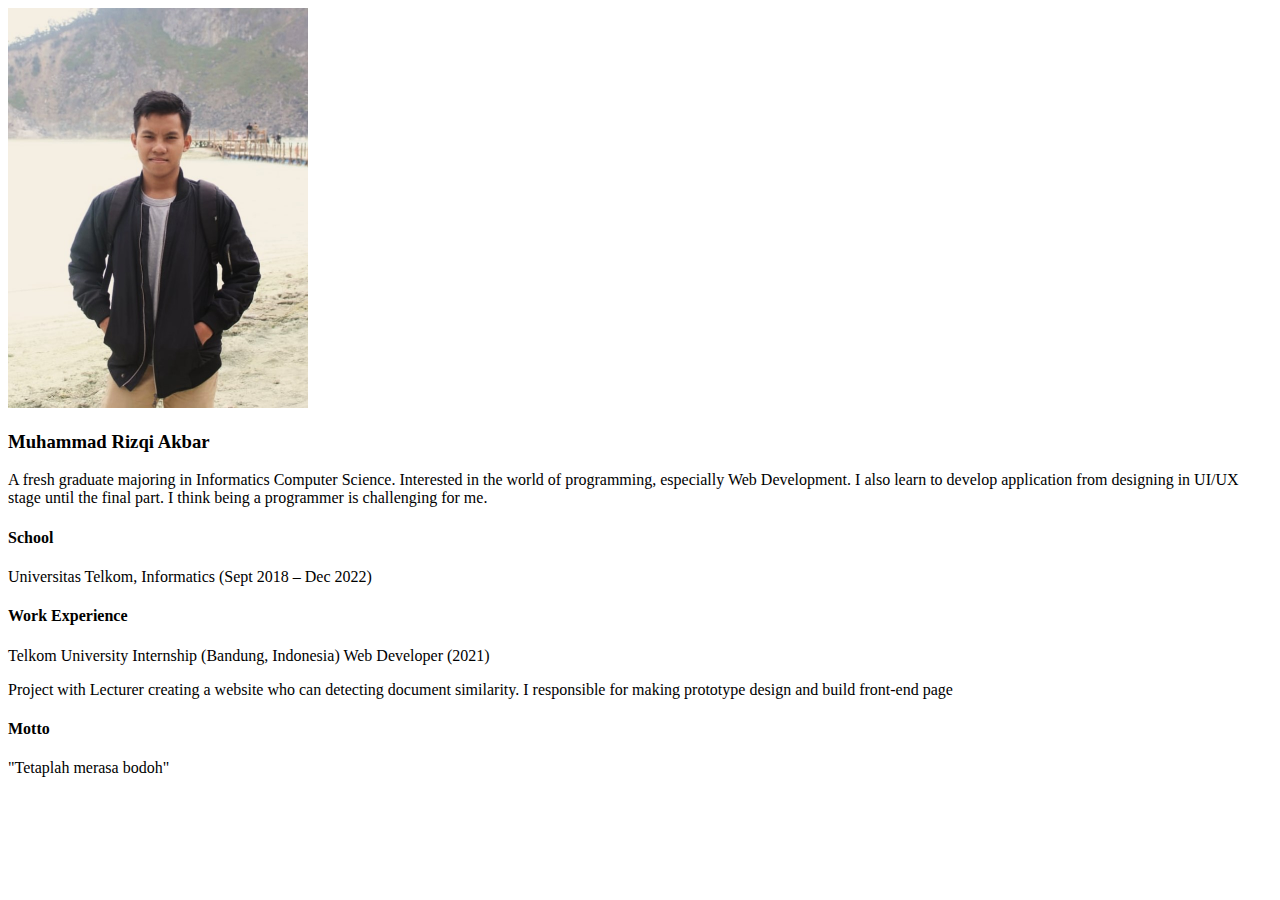
==== src/about.html @ 9b2b2b28 "add task day 1" ====
<!DOCTYPE html>
<html lang="en">
  <head>
    <title>About</title>
  </head>
  <body>
    <section>
      <img
        src="avatar.jpg"
        width="300px"
        alt=""
      />
      <article>
        <h3>Muhammad Rizqi Akbar</h3>
        <p>
          A fresh graduate majoring in Informatics Computer Science. Interested
          in the world of programming, especially Web Development. I also learn
          to develop application from designing in UI/UX stage until the final
          part. I think being a programmer is challenging for me.
        </p>

        <h4>School</h4>
        <p><li>Universitas Telkom, Informatics (Sept 2018 – Dec 2022)</li></p>
        <h4>Work Experience</h4>
        <p>
          Telkom University Internship (Bandung, Indonesia) Web Developer (2021)
          <br />
          <li>
            Project with Lecturer creating a website who can detecting document
            similarity. I responsible for making prototype design and build
            front-end page
          </li>
        </p>
        <h4>Motto</h4>
        <p>"Tetaplah merasa bodoh"</p>
      </article>
    </section>
  </body>
</html>
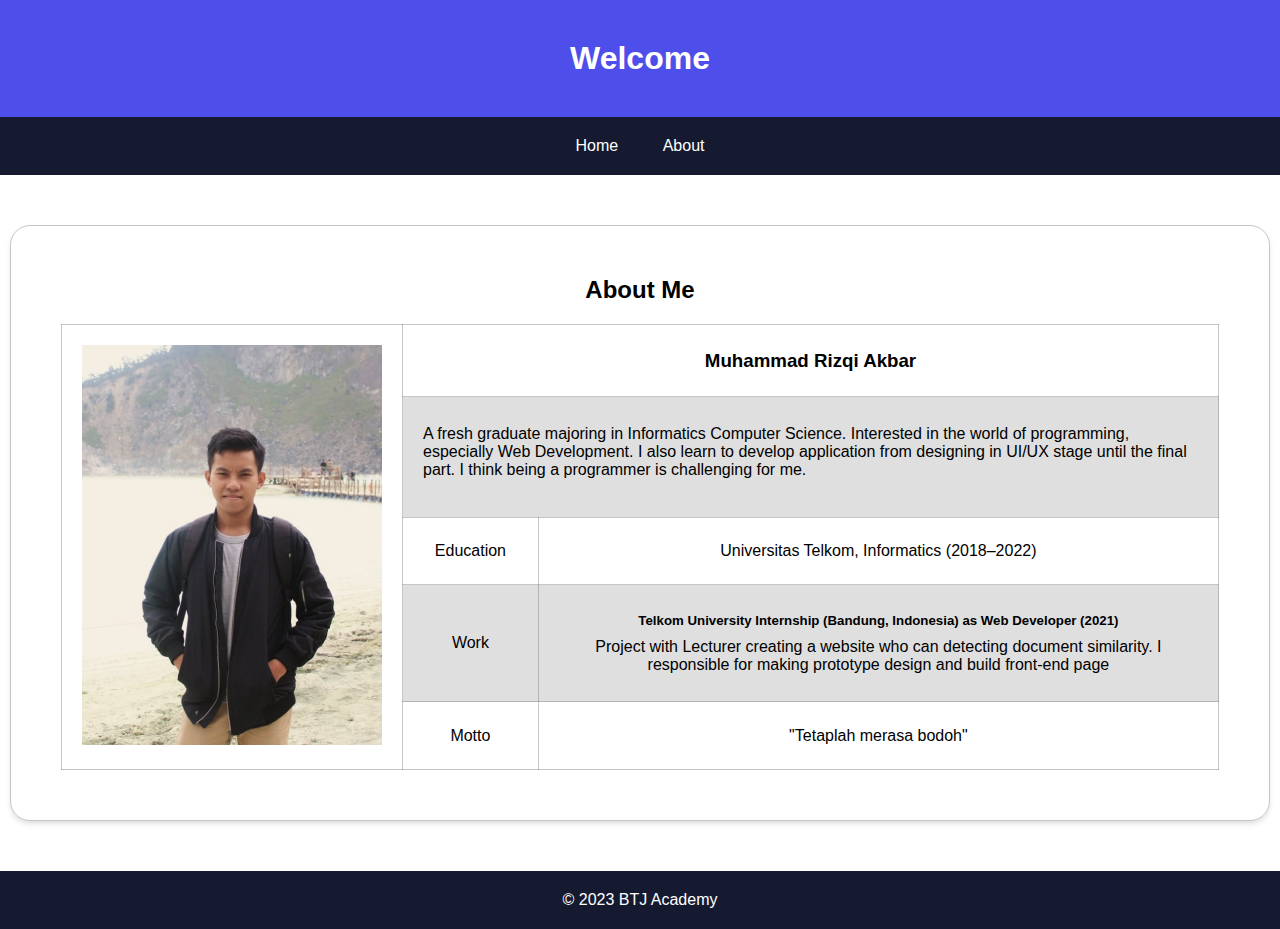
==== commit 6b17c0fb: "add css for index and about page" ====
--- a/src/about.html
+++ b/src/about.html
@@ -2,38 +2,71 @@
 <html lang="en">
   <head>
     <title>About</title>
+    <link
+      rel="stylesheet"
+      href="style.css"
+    />
   </head>
   <body>
+    <header>
+      <h1>Welcome</h1>
+    </header>
+    <nav>
+      <a href="/src/index.html">Home</a>
+      <a href="/src/about.html">About</a>
+    </nav>
     <section>
-      <img
-        src="avatar.jpg"
-        width="300px"
-        alt=""
-      />
       <article>
-        <h3>Muhammad Rizqi Akbar</h3>
-        <p>
-          A fresh graduate majoring in Informatics Computer Science. Interested
-          in the world of programming, especially Web Development. I also learn
-          to develop application from designing in UI/UX stage until the final
-          part. I think being a programmer is challenging for me.
-        </p>
+        <h2>About Me</h1>
 
-        <h4>School</h4>
-        <p><li>Universitas Telkom, Informatics (Sept 2018 – Dec 2022)</li></p>
-        <h4>Work Experience</h4>
-        <p>
-          Telkom University Internship (Bandung, Indonesia) Web Developer (2021)
-          <br />
-          <li>
-            Project with Lecturer creating a website who can detecting document
-            similarity. I responsible for making prototype design and build
-            front-end page
-          </li>
-        </p>
-        <h4>Motto</h4>
-        <p>"Tetaplah merasa bodoh"</p>
+        <table>
+          <tr>
+            <td rowspan="6">
+              <img
+                src="avatar.jpg"
+                width="300px"
+                alt=""
+              />
+            </td>
+            <td colspan="2">
+              <h3>Muhammad Rizqi Akbar</h3>
+            </td>
+          </tr>
+          <tr>
+            <td colspan="2">
+              <p>
+                A fresh graduate majoring in Informatics Computer Science.
+                Interested in the world of programming, especially Web
+                Development. I also learn to develop application from designing
+                in UI/UX stage until the final part. I think being a programmer
+                is challenging for me.
+              </p>
+            </td>
+          </tr>
+          <tr>
+            <td>Education</td>
+            <td>Universitas Telkom, Informatics (2018–2022)</td>
+          </tr>
+          <tr>
+            <td>Work</td>
+            <td>
+              <h5>
+                Telkom University Internship (Bandung, Indonesia) as Web Developer
+                (2021)
+              </h5>
+              Project with Lecturer creating a website who can detecting
+              document similarity. I responsible for making prototype design and
+              build front-end page
+            </td>
+          </tr>
+          <tr>
+            <td>Motto</td>
+            <td>"Tetaplah merasa bodoh"</td>
+          </tr>
+        </table>
       </article>
     </section>
+
+    <footer>© 2023 BTJ Academy</footer>
   </body>
 </html>
--- a/src/style.css
+++ b/src/style.css
@@ -0,0 +1,120 @@
+:root {
+  --primary: #4e4feb;
+  --primary-hover: #36369b;
+  --secondary: #161a30;
+  --border-custom: 1px solid rgba(128, 128, 128, 0.452);
+}
+* {
+  font-family: Arial, Helvetica, sans-serif;
+  margin: 0;
+  padding: 0;
+  box-sizing: border-box;
+}
+
+header {
+  color: white;
+  text-align: center;
+  background: var(--primary);
+  padding: 40px 0px;
+}
+
+nav {
+  text-align: center;
+  background: var(--secondary);
+  padding: 20px 0px;
+}
+
+nav > a {
+  color: white;
+  text-decoration: none;
+  padding: 10px 20px;
+  border-radius: 10px;
+}
+
+nav > a:hover {
+  background: #535353;
+  transition: 400ms;
+}
+
+section {
+  max-width: 1260px;
+  padding: 50px;
+  margin: 50px auto;
+  border: 1px solid rgba(128, 128, 128, 0.452);
+  text-align: center;
+  border-radius: 20px;
+  box-shadow: rgba(0, 0, 0, 0.1) 0px 4px 6px -1px,
+    rgba(0, 0, 0, 0.06) 0px 2px 4px -1px;
+}
+
+section > h3,
+p {
+  text-align: left;
+  padding-bottom: 10px;
+}
+
+section > form {
+  text-align: left;
+  border: var(--border-custom);
+  border-radius: 10px;
+  padding: 20px;
+  margin: 20px auto;
+  width: 300px;
+  box-shadow: rgba(0, 0, 0, 0.1) 0px 4px 6px -1px,
+    rgba(0, 0, 0, 0.06) 0px 2px 4px -1px;
+}
+
+section > form > input[type] {
+  width: 100%;
+  margin: 8px 0px;
+  padding: 10px 10px;
+  border-radius: 5px;
+  border: var(--border-custom);
+}
+section > form > button[type] {
+  width: 100%;
+  margin: 8px 0px;
+  padding: 10px 10px;
+  background: var(--primary);
+  border: none;
+  border-radius: 5px;
+  color: white;
+  transition: 0.4s;
+}
+
+section > form > button[type]:hover {
+  background: var(--primary-hover);
+  transition: 0.4s;
+}
+
+section > img {
+  margin: auto;
+}
+
+footer {
+  color: white;
+  text-align: center;
+  background: var(--secondary);
+  padding: 20px 0px;
+}
+
+table,
+tr,
+td,
+th {
+  border-collapse: collapse;
+  border: var(--border-custom);
+  padding: 20px;
+}
+
+tr:nth-of-type(even) {
+  background: #dfdfdf;
+}
+
+article > h2 {
+  margin-bottom: 20px;
+}
+
+td > h5 {
+  margin-bottom: 10px;
+}
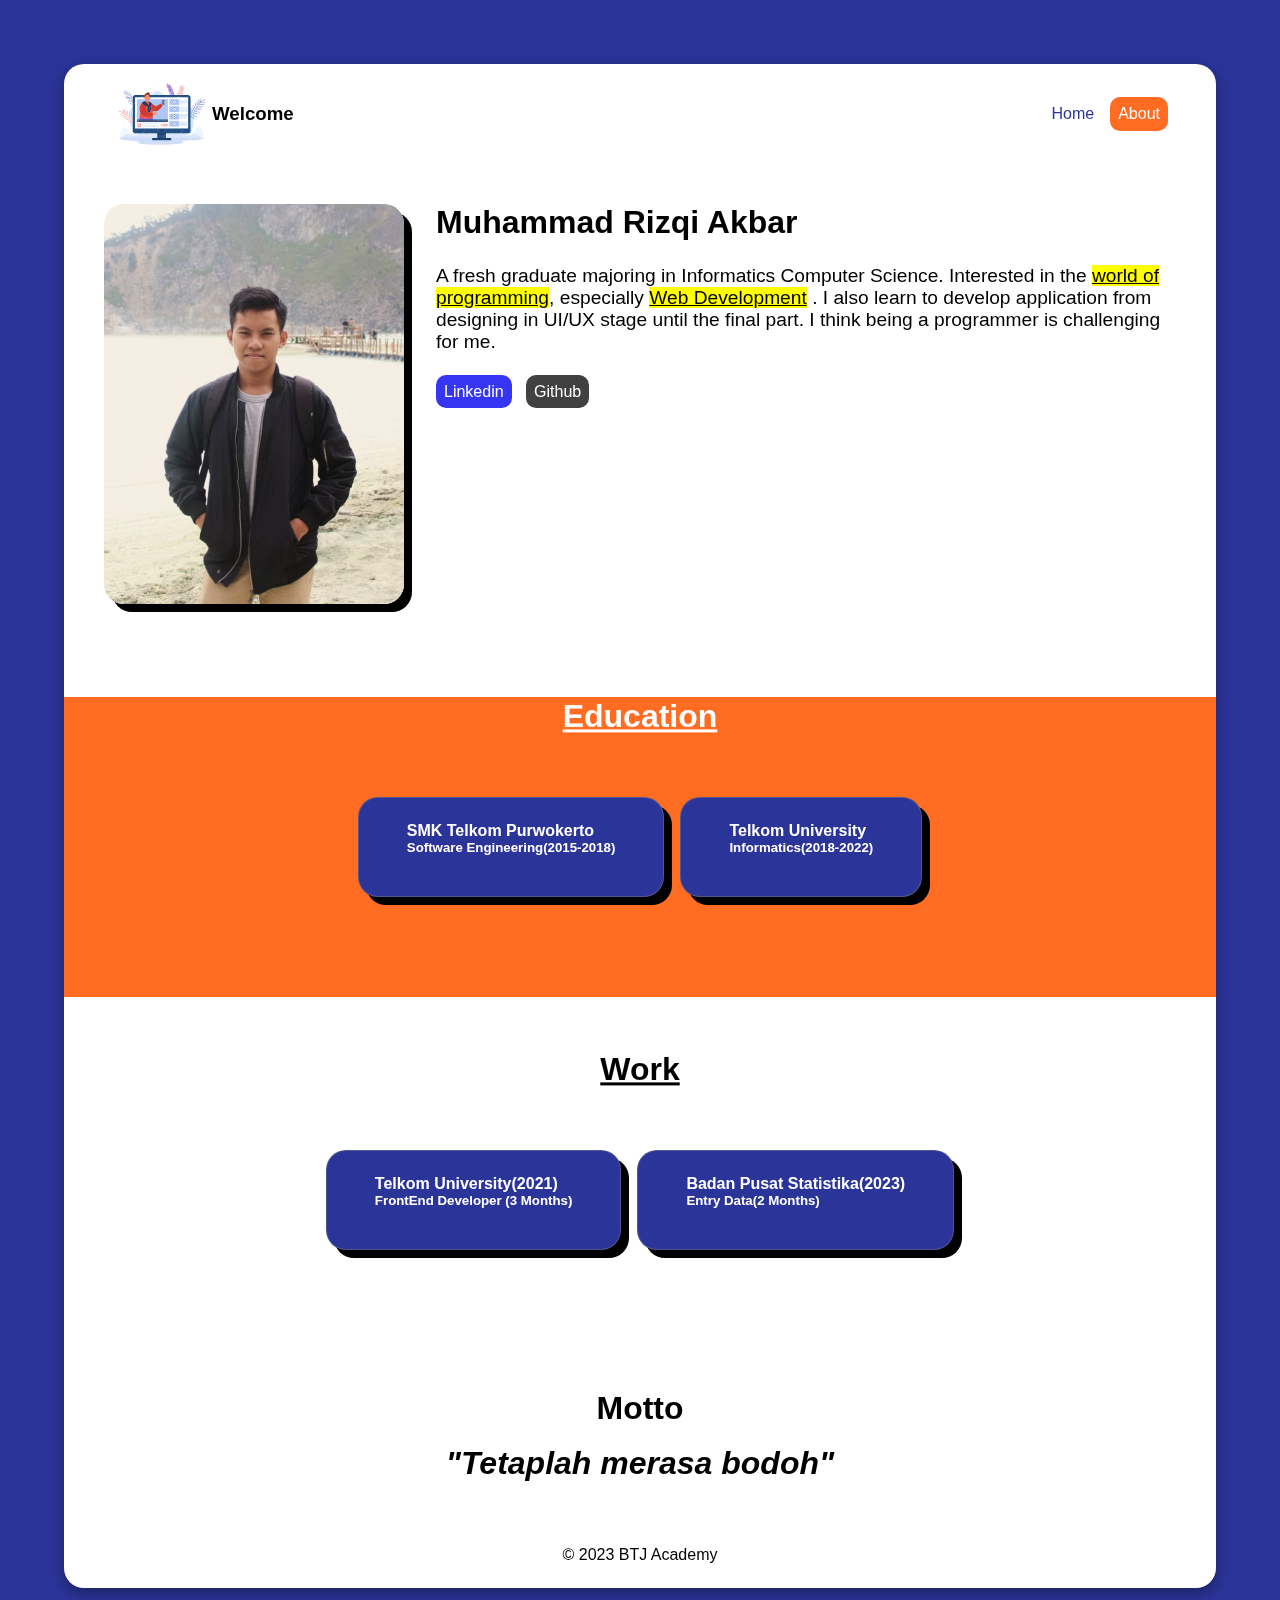
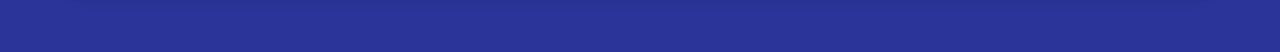
==== commit c145b71d: "menambahkan responsive web" ====
--- a/src/about.html
+++ b/src/about.html
@@ -8,65 +8,139 @@
     />
   </head>
   <body>
-    <header>
-      <h1>Welcome</h1>
-    </header>
-    <nav>
-      <a href="/src/index.html">Home</a>
-      <a href="/src/about.html">About</a>
-    </nav>
-    <section>
-      <article>
-        <h2>About Me</h1>
+    <div class="container">
+      <header>
+        <div class="brand">
+          <img
+            src="hero.avif"
+            alt=""
+          />
+          <h3>Welcome</h3>
+        </div>
+        <nav>
+          <a
+            class="raise"
+            href="index.html"
+            >Home</a
+          >
+          <a
+            class="active raise"
+            href="about.html"
+            >About</a
+          >
+        </nav>
+      </header>
 
-        <table>
-          <tr>
-            <td rowspan="6">
-              <img
-                src="avatar.jpg"
-                width="300px"
-                alt=""
-              />
-            </td>
-            <td colspan="2">
-              <h3>Muhammad Rizqi Akbar</h3>
-            </td>
-          </tr>
-          <tr>
-            <td colspan="2">
-              <p>
-                A fresh graduate majoring in Informatics Computer Science.
-                Interested in the world of programming, especially Web
-                Development. I also learn to develop application from designing
-                in UI/UX stage until the final part. I think being a programmer
-                is challenging for me.
-              </p>
-            </td>
-          </tr>
-          <tr>
-            <td>Education</td>
-            <td>Universitas Telkom, Informatics (2018–2022)</td>
-          </tr>
-          <tr>
-            <td>Work</td>
-            <td>
-              <h5>
-                Telkom University Internship (Bandung, Indonesia) as Web Developer
-                (2021)
-              </h5>
-              Project with Lecturer creating a website who can detecting
-              document similarity. I responsible for making prototype design and
-              build front-end page
-            </td>
-          </tr>
-          <tr>
-            <td>Motto</td>
-            <td>"Tetaplah merasa bodoh"</td>
-          </tr>
-        </table>
-      </article>
-    </section>
+      <section class="about">
+        <div class="intro">
+          <img
+            src="avatar.jpg"
+            alt=""
+          />
+          <div>
+            <h3>Muhammad Rizqi Akbar</h3>
+            <p>
+              A fresh graduate majoring in Informatics Computer Science.
+              Interested in the <mark>world of programming</mark>, especially
+              <mark>Web Development</mark> . I also learn to develop application
+              from designing in UI/UX stage until the final part. I think being
+              a programmer is challenging for me.
+            </p>
+            <a
+              href="https://www.linkedin.com/in/mrizqiakbar/"
+              class="btn linkedin"
+              >Linkedin</a
+            >
+            <a
+              href="https://github.com/akbarchives"
+              class="btn github"
+              >Github</a
+            >
+          </div>
+        </div>
+      </section>
 
-    <footer>© 2023 BTJ Academy</footer>
+      <h2 class="heading">Education</h2>
+      <section class="education">
+        <div>
+          <h4>SMK Telkom Purwokerto</h4>
+          <h5>Software Engineering(2015-2018)</h5>
+        </div>
+        <div>
+          <h4>Telkom University</h4>
+          <h5>Informatics(2018-2022)</h5>
+        </div>
+      </section>
+
+      <h2 class="heading2">Work</h2>
+      <section class="work">
+        <div>
+          <h4>Telkom University(2021)</h4>
+          <h5>FrontEnd Developer (3 Months)</h5>
+        </div>
+        <div>
+          <h4>Badan Pusat Statistika(2023)</h4>
+          <h5>Entry Data(2 Months)</h5>
+        </div>
+      </section>
+
+      <section class="motto">
+        <h1>Motto</h1>
+        <br />
+        <h2>"Tetaplah merasa bodoh"</h2>
+      </section>
+
+      <footer>© 2023 BTJ Academy</footer>
+    </div>
   </body>
 </html>
+
+<!-- <article>
+  <h2>About Me</h1>
+
+  <table>
+    <tr>
+      <td rowspan="6">
+        <img
+          src="avatar.jpg"
+          width="300px"
+          alt=""
+        />
+      </td>
+      <td colspan="2">
+        <h3>Muhammad Rizqi Akbar</h3>
+      </td>
+    </tr>
+    <tr>
+      <td colspan="2">
+        <p>
+          A fresh graduate majoring in Informatics Computer Science.
+          Interested in the world of programming, especially Web
+          Development. I also learn to develop application from designing
+          in UI/UX stage until the final part. I think being a programmer
+          is challenging for me.
+        </p>
+      </td>
+    </tr>
+    <tr>
+      <td>Education</td>
+      <td>Universitas Telkom, Informatics (2018–2022)</td>
+    </tr>
+    <tr>
+      <td>Work</td>
+      <td>
+        <h5>
+          Telkom University Internship (Bandung, Indonesia) as Web Developer
+          (2021)
+        </h5>
+        Project with Lecturer creating a website who can detecting
+        document similarity. I responsible for making prototype design and
+        build front-end page
+      </td>
+    </tr>
+    <tr>
+      <td>Motto</td>
+      <td>"Tetaplah merasa bodoh"</td>
+    </tr>
+  </table>
+</article> -->
--- a/src/style.css
+++ b/src/style.css
@@ -1,7 +1,7 @@
 :root {
-  --primary: #4e4feb;
-  --primary-hover: #36369b;
-  --secondary: #161a30;
+  --primary: #2b3499;
+  --secondary: #ff6c22;
+
   --border-custom: 1px solid rgba(128, 128, 128, 0.452);
 }
 * {
@@ -11,71 +11,124 @@
   box-sizing: border-box;
 }
 
+body {
+  font-size: 16px;
+  background: var(--primary);
+}
+
+.container {
+  background: white;
+  margin: 5%;
+  border-radius: 20px;
+  overflow: hidden;
+  box-shadow: rgba(0, 0, 0, 0.35) 0px 5px 15px;
+}
+
 header {
-  color: white;
-  text-align: center;
-  background: var(--primary);
-  padding: 40px 0px;
+  text-align: center;
+  padding: 0 3rem;
+  height: 100px;
+  display: flex;
+  justify-content: space-between;
+}
+
+header > div {
+  display: flex;
+  align-items: center;
+}
+
+header > div > img {
+  width: 100px;
+  mix-blend-mode: multiply;
 }
 
 nav {
   text-align: center;
-  background: var(--secondary);
-  padding: 20px 0px;
+  padding: 1.5rem 0;
+  display: flex;
+  align-items: center;
+  gap: 0.5rem;
 }
 
 nav > a {
-  color: white;
+  color: var(--primary);
   text-decoration: none;
-  padding: 10px 20px;
+  padding: 0.5rem;
   border-radius: 10px;
+  /* border: var(--border-custom); */
+  transition: 200ms ease-in-out;
+}
+
+.active {
+  background: var(--secondary);
+  color: white;
+}
+
+.raise:hover,
+.raise:focus {
+  box-shadow: 0 0.5em 0.5em -0.4em var(--hover);
+  transform: translateY(-0.25em);
 }
 
 nav > a:hover {
-  background: #535353;
+  color: white;
+  background: var(--secondary);
   transition: 400ms;
 }
 
 section {
-  max-width: 1260px;
-  padding: 50px;
-  margin: 50px auto;
-  border: 1px solid rgba(128, 128, 128, 0.452);
-  text-align: center;
-  border-radius: 20px;
+  display: flex;
+  padding: 2.5rem;
+  flex-wrap: wrap;
+}
+
+section > form > h3,
+p {
+  font-size: 1.5rem;
+  margin-bottom: 0.5rem;
+}
+
+section > form > p {
+  margin-bottom: 2rem;
+  font-size: 1rem;
+}
+article {
+  display: flex;
+  justify-content: center;
+  flex-direction: column;
+  text-align: center;
+  margin: 0 auto;
+  flex-basis: 50%;
+}
+
+article > img {
+  margin: 20px auto;
+}
+
+section > form {
+  background: #eaeafc;
+  text-align: left;
+  border: var(--border-custom);
+  border-radius: 10px;
+  padding: 1.5rem;
+  margin: 1rem auto;
+  width: 400px;
   box-shadow: rgba(0, 0, 0, 0.1) 0px 4px 6px -1px,
     rgba(0, 0, 0, 0.06) 0px 2px 4px -1px;
 }
 
-section > h3,
-p {
-  text-align: left;
-  padding-bottom: 10px;
-}
-
-section > form {
-  text-align: left;
-  border: var(--border-custom);
-  border-radius: 10px;
-  padding: 20px;
-  margin: 20px auto;
-  width: 300px;
-  box-shadow: rgba(0, 0, 0, 0.1) 0px 4px 6px -1px,
-    rgba(0, 0, 0, 0.06) 0px 2px 4px -1px;
-}
-
 section > form > input[type] {
   width: 100%;
-  margin: 8px 0px;
-  padding: 10px 10px;
+  margin: 0.5rem 0;
+  padding: 0.5rem;
   border-radius: 5px;
   border: var(--border-custom);
 }
 section > form > button[type] {
   width: 100%;
-  margin: 8px 0px;
-  padding: 10px 10px;
-  background: var(--primary);
+  margin: 0.5rem 0;
+  padding: 0.5rem;
+  background: var(--secondary);
   border: none;
   border-radius: 5px;
   color: white;
@@ -83,7 +136,7 @@
 }
 
 section > form > button[type]:hover {
-  background: var(--primary-hover);
+  background: var(--secondary);
   transition: 0.4s;
 }
 
@@ -92,10 +145,8 @@
 }
 
 footer {
-  color: white;
-  text-align: center;
-  background: var(--secondary);
-  padding: 20px 0px;
+  text-align: center;
+  padding: 1.5rem 0;
 }
 
 table,
@@ -118,3 +169,185 @@
 td > h5 {
   margin-bottom: 10px;
 }
+
+.intro {
+  /* background: pink; */
+  display: flex;
+  justify-content: space-between;
+  gap: 2rem;
+}
+
+.intro > img {
+  align-self: flex-start;
+  width: 300px;
+  object-fit: contain;
+  border-radius: 20px;
+  box-shadow: 0.5rem 0.5rem;
+}
+
+.intro h3 {
+  font-size: 2rem;
+  margin-bottom: 1.5rem;
+}
+
+.intro p {
+  font-size: 1.2rem;
+  font-family: 'Trebuchet MS', 'Lucida Sans Unicode', 'Lucida Grande',
+    'Lucida Sans', Arial, sans-serif;
+  text-align: 1.5rem;
+  margin-bottom: 30px;
+}
+
+mark {
+  text-decoration: underline;
+}
+
+.btn {
+  color: white;
+  padding: 0.5rem;
+  margin-right: 10px;
+  margin-top: 10px;
+  border-radius: 10px;
+  text-decoration: none;
+  transition: 400ms ease;
+}
+.btn {
+}
+.linkedin {
+  background: rgb(53, 53, 243);
+}
+.linkedin:hover {
+  background: rgb(25, 25, 117);
+}
+
+.github {
+  background: #414141;
+}
+.github:hover {
+  background: #000;
+}
+
+.heading {
+  text-align: center;
+  margin-top: 1rem;
+  transform: translateY(2.4rem);
+  text-decoration: underline;
+  color: white;
+  font-size: 2rem;
+}
+.education {
+  height: 300px;
+  display: flex;
+  align-items: center;
+  justify-content: center;
+  gap: 1rem;
+  background: var(--secondary);
+}
+
+.education > div {
+  height: 100px;
+  color: white;
+  padding: 1.5rem 3rem;
+  border: var(--border-custom);
+  border-radius: 20px;
+  background: var(--primary);
+  box-shadow: 0.5rem 0.5rem black;
+}
+.heading2 {
+  text-align: center;
+  margin-top: 1rem;
+  transform: translateY(2.4rem);
+  text-decoration: underline;
+  font-size: 2rem;
+}
+.work {
+  height: 300px;
+  display: flex;
+  align-items: center;
+  justify-content: center;
+  gap: 1rem;
+}
+
+.work > div {
+  height: 100px;
+  color: white;
+  padding: 1.5rem 3rem;
+  border: var(--border-custom);
+  border-radius: 20px;
+  background: var(--primary);
+  box-shadow: 0.5rem 0.5rem black;
+}
+.heading3 {
+  text-align: center;
+  margin-top: 1rem;
+  transform: translateY(2.4rem);
+  text-decoration: underline;
+  font-size: 2rem;
+}
+
+.motto {
+  display: flex;
+  flex-direction: column;
+  text-align: center;
+}
+
+.motto h2 {
+  font-style: italic;
+  font-size: 2rem;
+}
+
+/* for phone */
+@media only screen and (max-width: 600px) {
+  .container {
+    margin: 0;
+    border-radius: 0;
+  }
+
+  header {
+    flex-direction: row;
+    background: var(--primary);
+    color: white;
+  }
+
+  nav {
+    text-align: center;
+    padding: 1.5rem 0;
+    display: flex;
+    align-items: center;
+    gap: 0.5rem;
+  }
+
+  nav > a {
+    color: white;
+    text-decoration: none;
+    padding: 0.5rem;
+    border-radius: 10px;
+  }
+
+  .active {
+    background: var(--secondary);
+  }
+
+  nav > a:hover {
+    background: var(--secondary);
+  }
+
+  header > div > img {
+    display: none;
+  }
+
+  .intro {
+    flex-direction: column;
+    align-items: center;
+    justify-content: center;
+  }
+
+  .intro img {
+    margin: 0 atuo;
+  }
+
+  footer {
+    background: var(--primary);
+    color: white;
+  }
+}
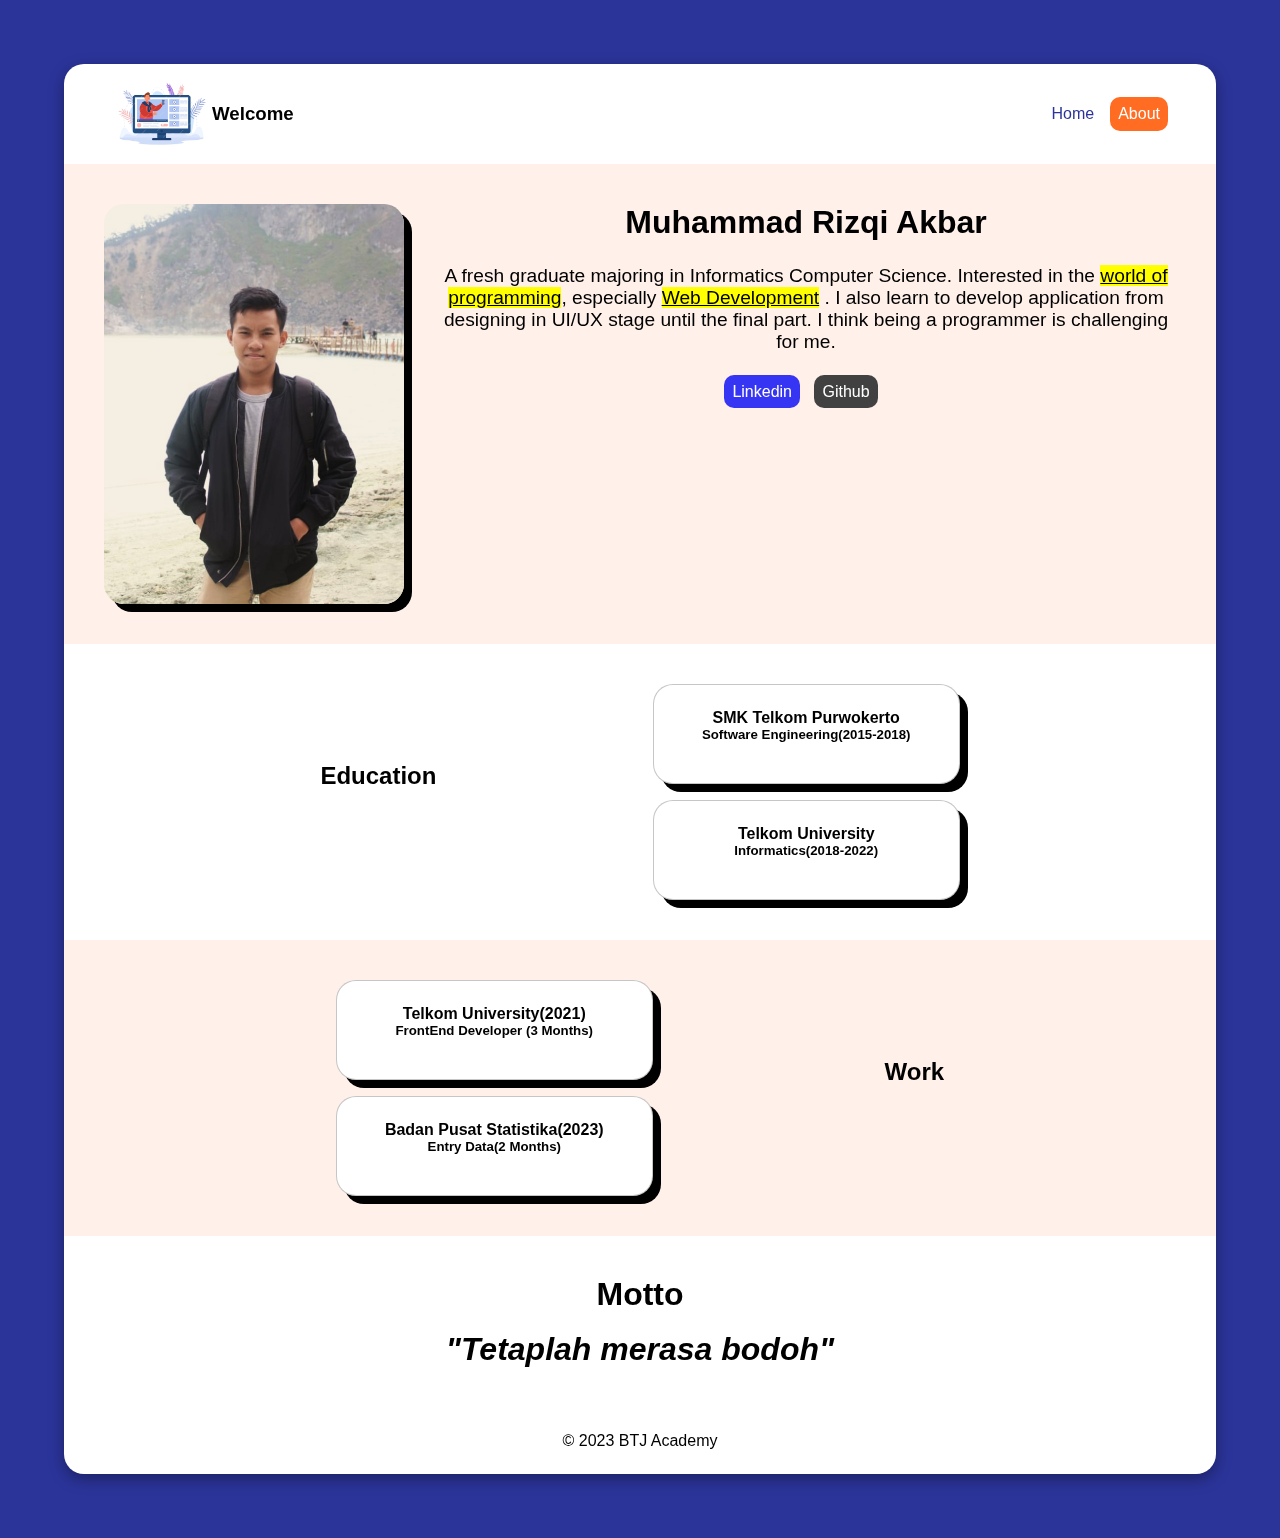
==== commit 256b7cb2: "update" ====
--- a/src/about.html
+++ b/src/about.html
@@ -31,64 +31,70 @@
         </nav>
       </header>
 
-      <section class="about">
-        <div class="intro">
-          <img
-            src="avatar.jpg"
-            alt=""
-          />
-          <div>
-            <h3>Muhammad Rizqi Akbar</h3>
-            <p>
-              A fresh graduate majoring in Informatics Computer Science.
-              Interested in the <mark>world of programming</mark>, especially
-              <mark>Web Development</mark> . I also learn to develop application
-              from designing in UI/UX stage until the final part. I think being
-              a programmer is challenging for me.
-            </p>
-            <a
-              href="https://www.linkedin.com/in/mrizqiakbar/"
-              class="btn linkedin"
-              >Linkedin</a
-            >
-            <a
-              href="https://github.com/akbarchives"
-              class="btn github"
-              >Github</a
-            >
+      <article>
+        <section class="about">
+          <div class="intro">
+            <img
+              src="avatar.jpg"
+              alt=""
+            />
+            <div>
+              <h3>Muhammad Rizqi Akbar</h3>
+              <p>
+                A fresh graduate majoring in Informatics Computer Science.
+                Interested in the <mark>world of programming</mark>, especially
+                <mark>Web Development</mark> . I also learn to develop
+                application from designing in UI/UX stage until the final part.
+                I think being a programmer is challenging for me.
+              </p>
+              <a
+                href="https://www.linkedin.com/in/mrizqiakbar/"
+                class="btn linkedin"
+                >Linkedin</a
+              >
+              <a
+                href="https://github.com/akbarchives"
+                class="btn github"
+                >Github</a
+              >
+            </div>
           </div>
-        </div>
-      </section>
+        </section>
 
-      <h2 class="heading">Education</h2>
-      <section class="education">
-        <div>
-          <h4>SMK Telkom Purwokerto</h4>
-          <h5>Software Engineering(2015-2018)</h5>
-        </div>
-        <div>
-          <h4>Telkom University</h4>
-          <h5>Informatics(2018-2022)</h5>
-        </div>
-      </section>
+        <section class="education">
+          <h2 class="heading">Education</h2>
+          <div class="list">
+            <div>
+              <h4>SMK Telkom Purwokerto</h4>
+              <h5>Software Engineering(2015-2018)</h5>
+            </div>
+            <div>
+              <h4>Telkom University</h4>
+              <h5>Informatics(2018-2022)</h5>
+            </div>
+          </div>
+        </section>
 
-      <h2 class="heading2">Work</h2>
-      <section class="work">
-        <div>
-          <h4>Telkom University(2021)</h4>
-          <h5>FrontEnd Developer (3 Months)</h5>
-        </div>
-        <div>
-          <h4>Badan Pusat Statistika(2023)</h4>
-          <h5>Entry Data(2 Months)</h5>
-        </div>
-      </section>
+        <section class="work">
+          <h2 class="heading">Work</h2>
+          <div class="list">
+            <div>
+              <h4>Telkom University(2021)</h4>
+              <h5>FrontEnd Developer (3 Months)</h5>
+            </div>
+            <div>
+              <h4>Badan Pusat Statistika(2023)</h4>
+              <h5>Entry Data(2 Months)</h5>
+            </div>
+          </div>
+        </section>
 
-      <section class="motto">
-        <h1>Motto</h1>
-        <br />
-        <h2>"Tetaplah merasa bodoh"</h2>
-      </section>
+        <section class="motto">
+          <h1>Motto</h1>
+          <br />
+          <h2>"Tetaplah merasa bodoh"</h2>
+        </section>
+      </article>
 
       <footer>© 2023 BTJ Academy</footer>
     </div>
--- a/src/style.css
+++ b/src/style.css
@@ -170,8 +170,11 @@
   margin-bottom: 10px;
 }
 
+.about {
+  background: #fff0e9;
+}
+
 .intro {
-  /* background: pink; */
   display: flex;
   justify-content: space-between;
   gap: 2rem;
@@ -227,55 +230,54 @@
   background: #000;
 }
 
+.education,
+.work {
+  display: flex;
+  flex-direction: row;
+  justify-content: space-evenly;
+  /* background: #fff0e9; */
+  align-items: center;
+}
+
+.work {
+  flex-direction: row-reverse;
+  background: #fff0e9;
+}
+
+.list {
+  display: flex;
+  flex-direction: column;
+  gap: 1rem;
+}
+
+.list > div {
+  height: 100px;
+  color: black;
+  padding: 1.5rem 3rem;
+  border: var(--border-custom);
+  border-radius: 20px;
+  background: white;
+  box-shadow: 0.5rem 0.5rem black;
+}
+
+.list > div {
+  height: 100px;
+  color: black;
+  padding: 1.5rem 3rem;
+  border: var(--border-custom);
+  border-radius: 20px;
+  background: white;
+  transition: 200ms ease-in;
+  box-shadow: 0.5rem 0.5rem black;
+}
+
+.list > div:hover {
+  box-shadow: none;
+  transform: translate(0.5rem, 0.5rem);
+}
+
 .heading {
-  text-align: center;
-  margin-top: 1rem;
-  transform: translateY(2.4rem);
-  text-decoration: underline;
-  color: white;
-  font-size: 2rem;
-}
-.education {
-  height: 300px;
-  display: flex;
-  align-items: center;
-  justify-content: center;
-  gap: 1rem;
-  background: var(--secondary);
-}
-
-.education > div {
-  height: 100px;
-  color: white;
-  padding: 1.5rem 3rem;
-  border: var(--border-custom);
-  border-radius: 20px;
-  background: var(--primary);
-  box-shadow: 0.5rem 0.5rem black;
-}
-.heading2 {
-  text-align: center;
-  margin-top: 1rem;
-  transform: translateY(2.4rem);
-  text-decoration: underline;
-  font-size: 2rem;
-}
-.work {
-  height: 300px;
-  display: flex;
-  align-items: center;
-  justify-content: center;
-  gap: 1rem;
-}
-
-.work > div {
-  height: 100px;
-  color: white;
-  padding: 1.5rem 3rem;
-  border: var(--border-custom);
-  border-radius: 20px;
-  background: var(--primary);
-  box-shadow: 0.5rem 0.5rem black;
+  margin-bottom: 2rem;
 }
 .heading3 {
   text-align: center;
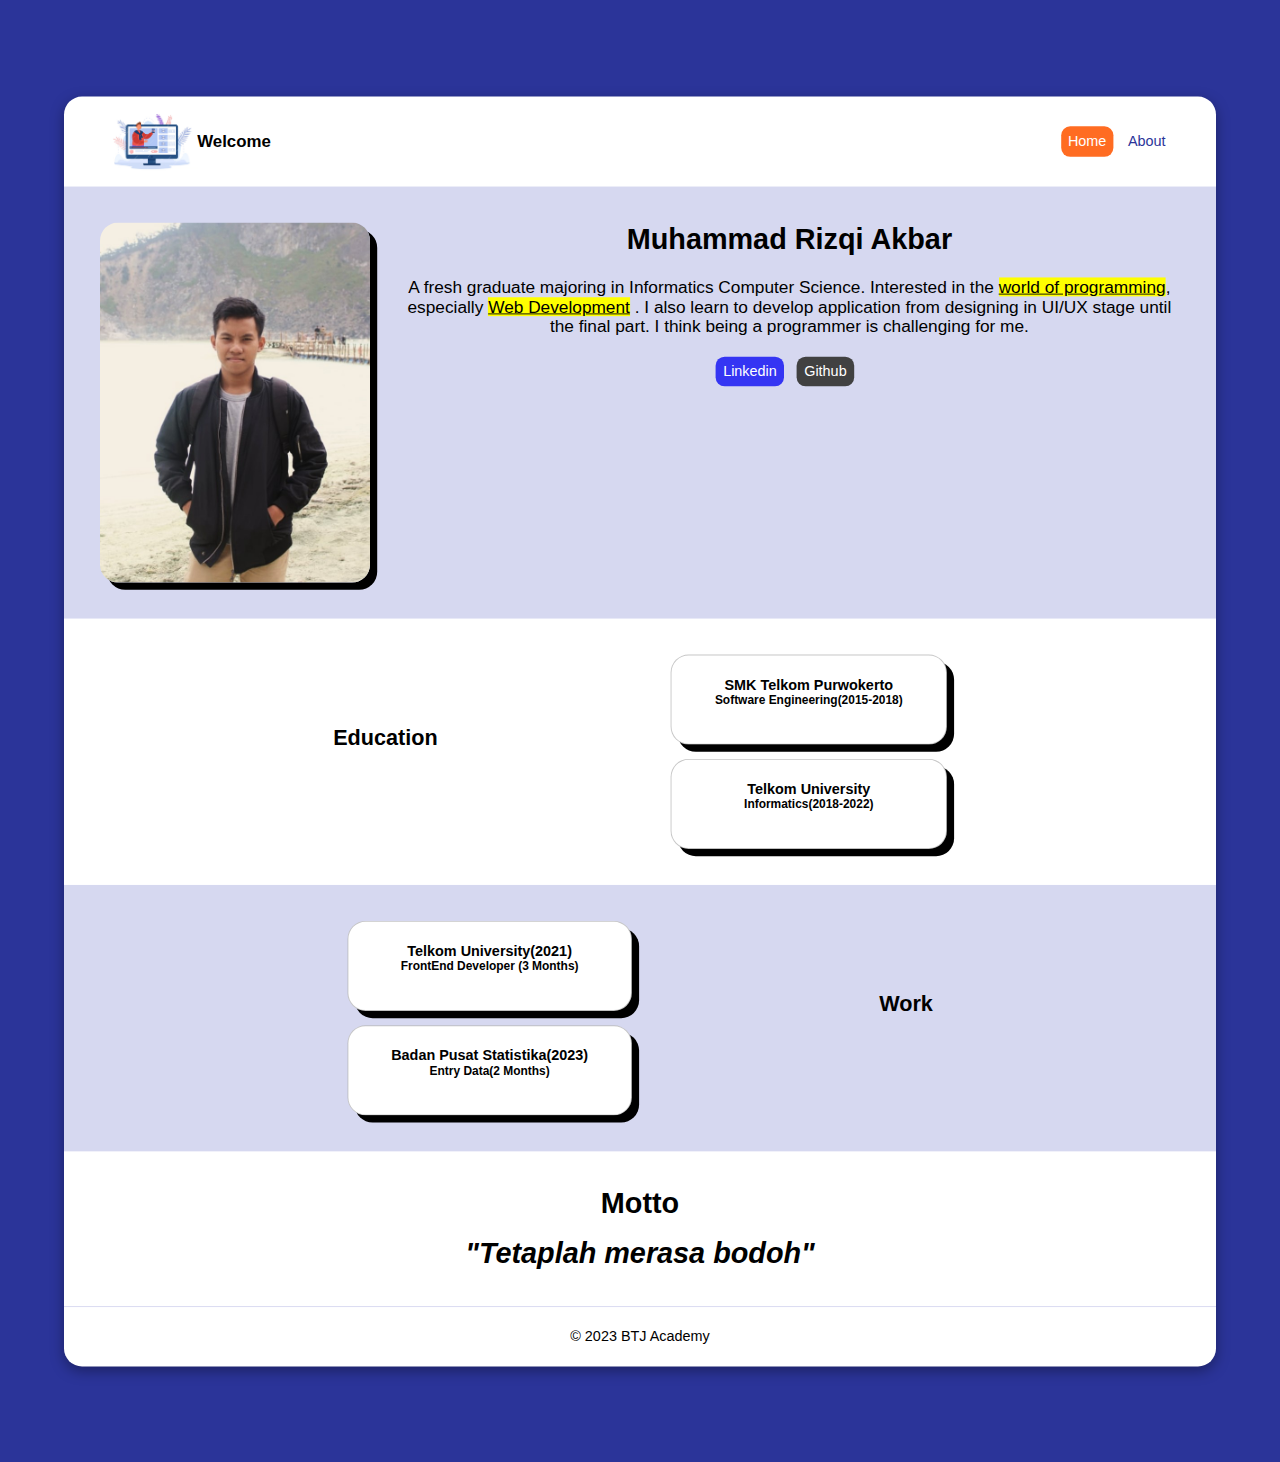
==== commit 8087610c: "add task day 5" ====
--- a/src/about.html
+++ b/src/about.html
@@ -6,12 +6,18 @@
       rel="stylesheet"
       href="style.css"
     />
+    <script src="jquery.min.js"></script>
+    <script
+      src="main.js"
+      async
+    ></script>
   </head>
   <body>
     <div class="container">
       <header>
         <div class="brand">
           <img
+            id="brandImage"
             src="hero.avif"
             alt=""
           />
@@ -19,12 +25,12 @@
         </div>
         <nav>
           <a
-            class="raise"
+            class="active raise"
             href="index.html"
             >Home</a
           >
           <a
-            class="active raise"
+            class="raise"
             href="about.html"
             >About</a
           >
--- a/src/style.css
+++ b/src/style.css
@@ -1,6 +1,7 @@
 :root {
   --primary: #2b3499;
   --secondary: #ff6c22;
+  --optional: #d6d8f0;
 
   --border-custom: 1px solid rgba(128, 128, 128, 0.452);
 }
@@ -17,8 +18,10 @@
 }
 
 .container {
+  margin: 2% auto;
+  transform: scale(90%);
+  max-width: 1366px;
   background: white;
-  margin: 5%;
   border-radius: 20px;
   overflow: hidden;
   box-shadow: rgba(0, 0, 0, 0.35) 0px 5px 15px;
@@ -39,7 +42,10 @@
 
 header > div > img {
   width: 100px;
-  mix-blend-mode: multiply;
+  transition: 1s ease-in;
+}
+header > div > h3 {
+  z-index: 1;
 }
 
 nav {
@@ -92,6 +98,12 @@
   margin-bottom: 2rem;
   font-size: 1rem;
 }
+
+#capsLockWarning {
+  visibility: hidden;
+  color: orange;
+}
+
 article {
   display: flex;
   justify-content: center;
@@ -106,7 +118,7 @@
 }
 
 section > form {
-  background: #eaeafc;
+  background: var(--optional);
   text-align: left;
   border: var(--border-custom);
   border-radius: 10px;
@@ -119,7 +131,6 @@
 
 section > form > input[type] {
   width: 100%;
-  margin: 0.5rem 0;
   padding: 0.5rem;
   border-radius: 5px;
   border: var(--border-custom);
@@ -135,11 +146,22 @@
   transition: 0.4s;
 }
 
+section > form > label {
+  margin-top: 16px;
+}
+
 section > form > button[type]:hover {
   background: var(--secondary);
   transition: 0.4s;
 }
 
+#usernameError,
+#passwordError {
+  color: red;
+  font-size: 0.8rem;
+  margin-bottom: 1rem;
+}
+
 section > img {
   margin: auto;
 }
@@ -147,6 +169,7 @@
 footer {
   text-align: center;
   padding: 1.5rem 0;
+  border-top: 1px solid var(--optional);
 }
 
 table,
@@ -171,7 +194,7 @@
 }
 
 .about {
-  background: #fff0e9;
+  background: var(--optional);
 }
 
 .intro {
@@ -214,8 +237,7 @@
   text-decoration: none;
   transition: 400ms ease;
 }
-.btn {
-}
+
 .linkedin {
   background: rgb(53, 53, 243);
 }
@@ -235,13 +257,12 @@
   display: flex;
   flex-direction: row;
   justify-content: space-evenly;
-  /* background: #fff0e9; */
   align-items: center;
 }
 
 .work {
   flex-direction: row-reverse;
-  background: #fff0e9;
+  background: var(--optional);
 }
 
 .list {
@@ -301,6 +322,7 @@
 /* for phone */
 @media only screen and (max-width: 600px) {
   .container {
+    transform: scale(100%);
     margin: 0;
     border-radius: 0;
   }
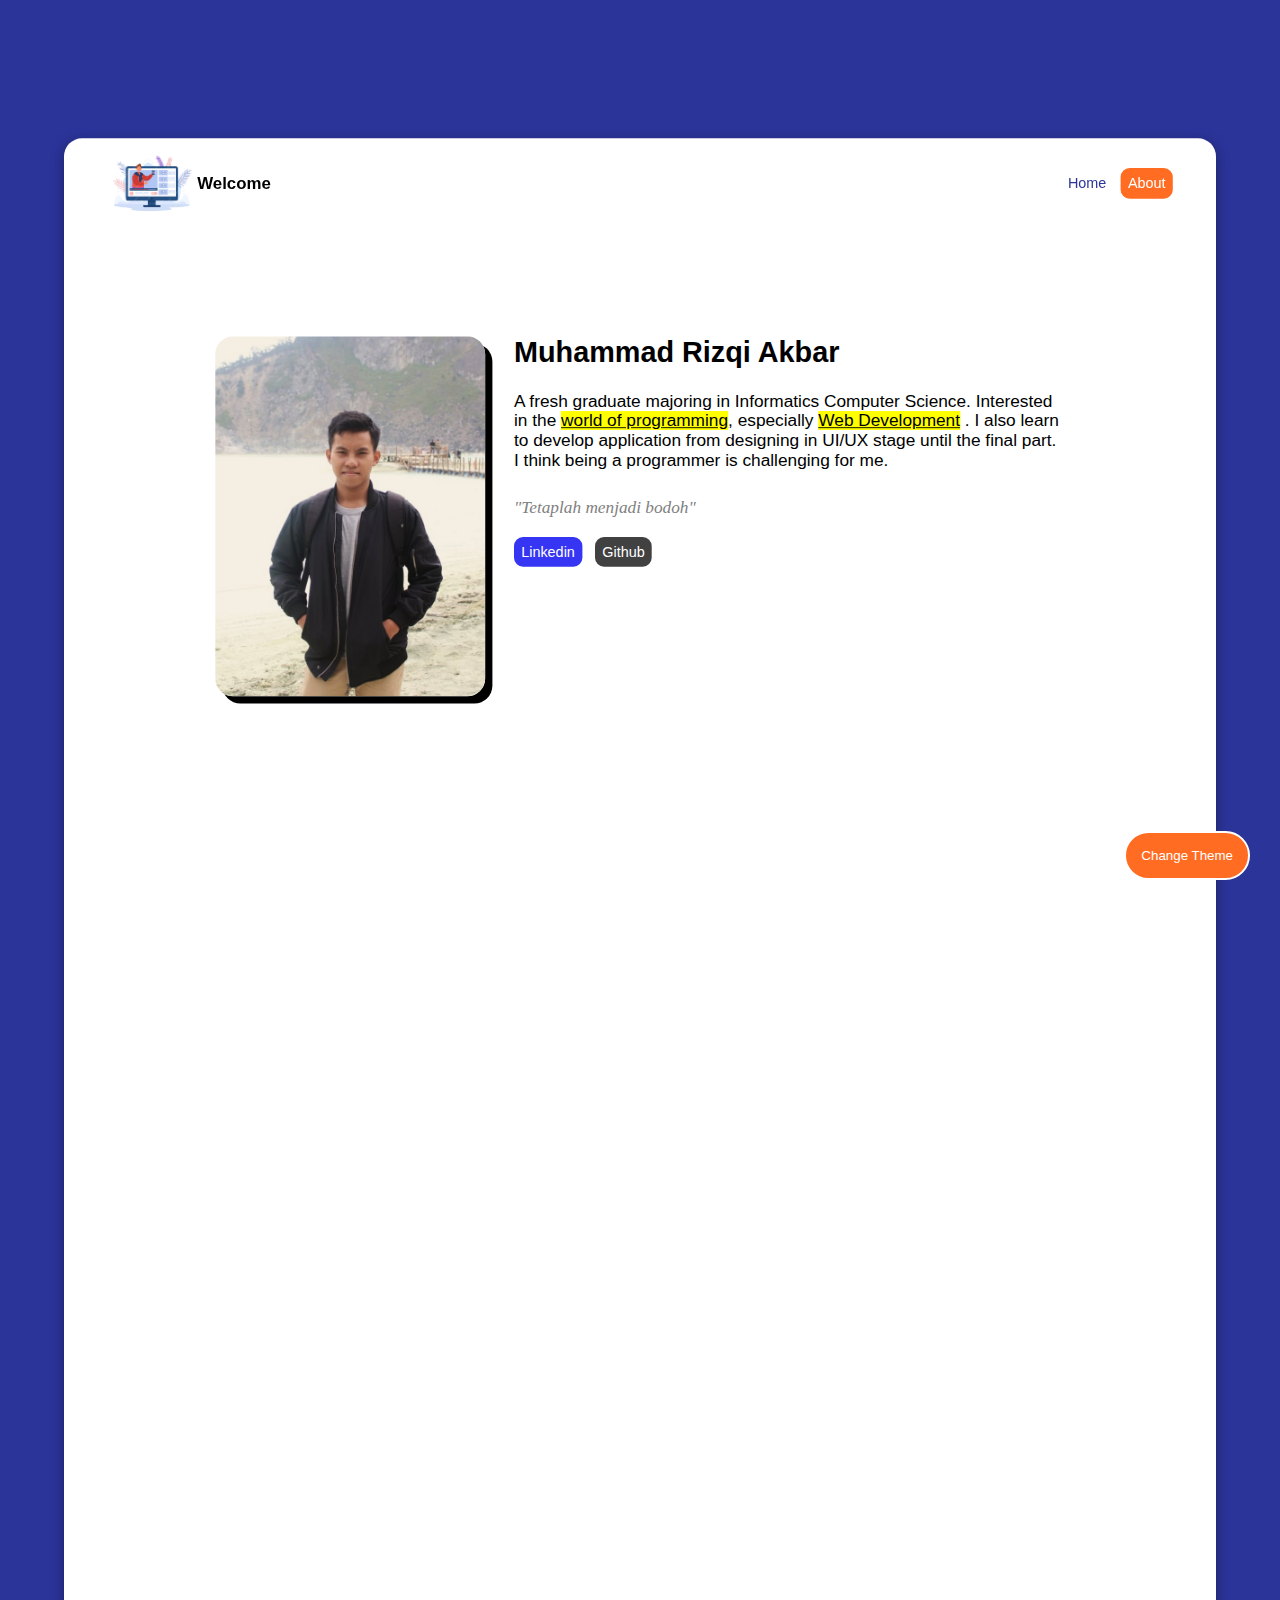
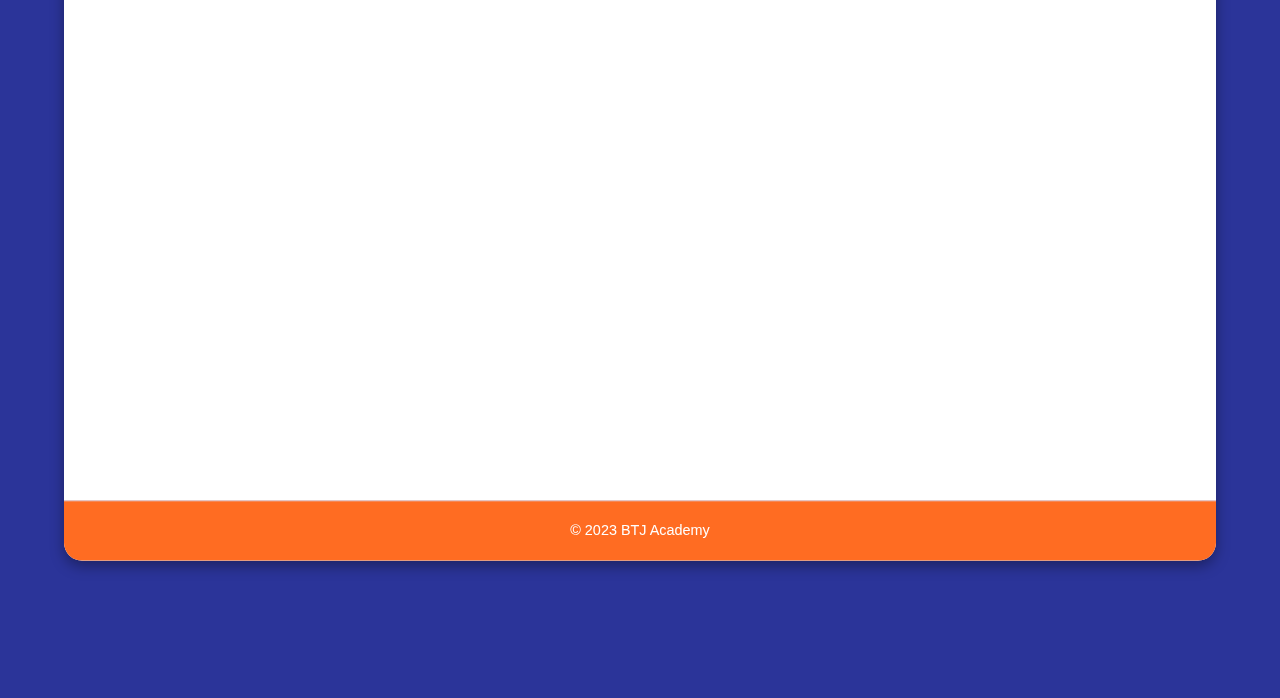
==== commit bad88287: "add some styling" ====
--- a/src/about.html
+++ b/src/about.html
@@ -11,6 +11,11 @@
       src="main.js"
       async
     ></script>
+    <link
+      href="https://unpkg.com/aos@2.3.1/dist/aos.css"
+      rel="stylesheet"
+    />
+    <script src="https://unpkg.com/aos@2.3.1/dist/aos.js"></script>
   </head>
   <body>
     <div class="container">
@@ -25,12 +30,12 @@
         </div>
         <nav>
           <a
-            class="active raise"
+            class="raise"
             href="index.html"
             >Home</a
           >
           <a
-            class="raise"
+            class="active raise"
             href="about.html"
             >About</a
           >
@@ -38,7 +43,10 @@
       </header>
 
       <article>
-        <section class="about">
+        <section
+          class="about"
+          data-aos="fade-up"
+        >
           <div class="intro">
             <img
               src="avatar.jpg"
@@ -53,6 +61,7 @@
                 application from designing in UI/UX stage until the final part.
                 I think being a programmer is challenging for me.
               </p>
+              <p class="motto">"Tetaplah menjadi bodoh"</p>
               <a
                 href="https://www.linkedin.com/in/mrizqiakbar/"
                 class="btn linkedin"
@@ -68,8 +77,21 @@
         </section>
 
         <section class="education">
-          <h2 class="heading">Education</h2>
-          <div class="list">
+          <div
+            class="heading"
+            data-aos="fade-right"
+          >
+            <img
+              src="education.svg"
+              alt=""
+              width="300px"
+            />
+          </div>
+          <div
+            class="list"
+            data-aos="fade-left"
+          >
+            <h2>Education</h2>
             <div>
               <h4>SMK Telkom Purwokerto</h4>
               <h5>Software Engineering(2015-2018)</h5>
@@ -82,8 +104,21 @@
         </section>
 
         <section class="work">
-          <h2 class="heading">Work</h2>
-          <div class="list">
+          <div
+            class="heading"
+            data-aos="fade-left"
+          >
+            <img
+              src="work.svg"
+              alt=""
+              width="300px"
+            />
+          </div>
+          <div
+            class="list"
+            data-aos="fade-right"
+          >
+            <h2>Work</h2>
             <div>
               <h4>Telkom University(2021)</h4>
               <h5>FrontEnd Developer (3 Months)</h5>
@@ -94,65 +129,13 @@
             </div>
           </div>
         </section>
-
-        <section class="motto">
-          <h1>Motto</h1>
-          <br />
-          <h2>"Tetaplah merasa bodoh"</h2>
-        </section>
       </article>
 
-      <footer>© 2023 BTJ Academy</footer>
+      <footer class="footer-about">© 2023 BTJ Academy</footer>
     </div>
+    <button id="changeTheme">Change Theme</button>
+    <script>
+      AOS.init();
+    </script>
   </body>
 </html>
-
-<!-- <article>
-  <h2>About Me</h1>
-
-  <table>
-    <tr>
-      <td rowspan="6">
-        <img
-          src="avatar.jpg"
-          width="300px"
-          alt=""
-        />
-      </td>
-      <td colspan="2">
-        <h3>Muhammad Rizqi Akbar</h3>
-      </td>
-    </tr>
-    <tr>
-      <td colspan="2">
-        <p>
-          A fresh graduate majoring in Informatics Computer Science.
-          Interested in the world of programming, especially Web
-          Development. I also learn to develop application from designing
-          in UI/UX stage until the final part. I think being a programmer
-          is challenging for me.
-        </p>
-      </td>
-    </tr>
-    <tr>
-      <td>Education</td>
-      <td>Universitas Telkom, Informatics (2018–2022)</td>
-    </tr>
-    <tr>
-      <td>Work</td>
-      <td>
-        <h5>
-          Telkom University Internship (Bandung, Indonesia) as Web Developer
-          (2021)
-        </h5>
-        Project with Lecturer creating a website who can detecting
-        document similarity. I responsible for making prototype design and
-        build front-end page
-      </td>
-    </tr>
-    <tr>
-      <td>Motto</td>
-      <td>"Tetaplah merasa bodoh"</td>
-    </tr>
-  </table>
-</article> -->
--- a/src/style.css
+++ b/src/style.css
@@ -1,8 +1,4 @@
 :root {
-  --primary: #2b3499;
-  --secondary: #ff6c22;
-  --optional: #d6d8f0;
-
   --border-custom: 1px solid rgba(128, 128, 128, 0.452);
 }
 * {
@@ -13,8 +9,16 @@
 }
 
 body {
+  --primary: #2b3499;
+  --secondary: #ff6c22;
+  --optional: #d6d8f0;
+  --third: #ffe0d0;
+
   font-size: 16px;
   background: var(--primary);
+  /* background-image: url("data:image/svg+xml,%3csvg xmlns='http://www.w3.org/2000/svg' version='1.1' xmlns:xlink='http://www.w3.org/1999/xlink' xmlns:svgjs='http://svgjs.dev/svgjs' width='1440' height='560' preserveAspectRatio='none' viewBox='0 0 1440 560'%3e%3cg mask='url(%26quot%3b%23SvgjsMask1000%26quot%3b)' fill='none'%3e%3crect width='1440' height='560' x='0' y='0' fill='%230e2a47'%3e%3c/rect%3e%3cpath d='M 0%2c177 C 57.6%2c167.8 172.8%2c129.6 288%2c131 C 403.2%2c132.4 460.8%2c188.4 576%2c184 C 691.2%2c179.6 748.8%2c101.2 864%2c109 C 979.2%2c116.8 1036.8%2c239 1152%2c223 C 1267.2%2c207 1382.4%2c67.8 1440%2c29L1440 560L0 560z' fill='%23184a7e'%3e%3c/path%3e%3cpath d='M 0%2c504 C 96%2c478.6 288%2c382.4 480%2c377 C 672%2c371.6 768%2c490.4 960%2c477 C 1152%2c463.6 1344%2c343.4 1440%2c310L1440 560L0 560z' fill='%232264ab'%3e%3c/path%3e%3c/g%3e%3cdefs%3e%3cmask id='SvgjsMask1000'%3e%3crect width='1440' height='560' fill='white'%3e%3c/rect%3e%3c/mask%3e%3c/defs%3e%3c/svg%3e"); */
+  /* background-size: cover; */
+  /* background-repeat: no-repeat; */
 }
 
 .container {
@@ -118,7 +122,7 @@
 }
 
 section > form {
-  background: var(--optional);
+  background: #fdf7f4;
   text-align: left;
   border: var(--border-custom);
   border-radius: 10px;
@@ -170,6 +174,8 @@
   text-align: center;
   padding: 1.5rem 0;
   border-top: 1px solid var(--optional);
+  background: var(--secondary);
+  color: white;
 }
 
 table,
@@ -195,20 +201,30 @@
 
 .about {
   background: var(--optional);
+  background-color: #fff;
+  transition: 800ms ease-out;
 }
 
 .intro {
+  text-align: left;
   display: flex;
   justify-content: space-between;
   gap: 2rem;
-}
-
-.intro > img {
+  padding: 5rem 8rem;
+}
+
+.intro img {
   align-self: flex-start;
+  object-fit: contain;
   width: 300px;
-  object-fit: contain;
   border-radius: 20px;
-  box-shadow: 0.5rem 0.5rem;
+  box-shadow: 0.5rem 0.5rem black;
+  z-index: 2;
+  transition: 100ms ease-in;
+}
+
+.intro img:hover {
+  transform: scale(1.02);
 }
 
 .intro h3 {
@@ -224,6 +240,12 @@
   margin-bottom: 30px;
 }
 
+.intro .motto {
+  color: grey;
+  font-style: italic;
+  font-family: cursive;
+}
+
 mark {
   text-decoration: underline;
 }
@@ -258,27 +280,24 @@
   flex-direction: row;
   justify-content: space-evenly;
   align-items: center;
+  gap: 1rem;
+
+  height: 80vh;
+}
+
+.education > div > h2,
+.work > div > h2 {
+  margin-bottom: 2rem;
 }
 
 .work {
   flex-direction: row-reverse;
-  background: var(--optional);
 }
 
 .list {
   display: flex;
   flex-direction: column;
   gap: 1rem;
-}
-
-.list > div {
-  height: 100px;
-  color: black;
-  padding: 1.5rem 3rem;
-  border: var(--border-custom);
-  border-radius: 20px;
-  background: white;
-  box-shadow: 0.5rem 0.5rem black;
 }
 
 .list > div {
@@ -308,19 +327,23 @@
   font-size: 2rem;
 }
 
-.motto {
-  display: flex;
-  flex-direction: column;
-  text-align: center;
-}
-
-.motto h2 {
-  font-style: italic;
-  font-size: 2rem;
+#changeTheme {
+  padding: 1rem 2rem;
+  position: fixed;
+  bottom: 20px;
+  right: 30px;
+  z-index: 99;
+  border: 2px solid white;
+  outline: none;
+  background-color: var(--secondary);
+  color: white;
+  cursor: pointer;
+  padding: 15px;
+  border-radius: 2rem;
 }
 
 /* for phone */
-@media only screen and (max-width: 600px) {
+@media only screen and (max-width: 800px) {
   .container {
     transform: scale(100%);
     margin: 0;
@@ -361,13 +384,21 @@
   }
 
   .intro {
+    text-align: left;
     flex-direction: column;
-    align-items: center;
-    justify-content: center;
+    justify-content: flex-start;
+
+    padding: 0;
   }
 
   .intro img {
-    margin: 0 atuo;
+    width: 60%;
+    margin: 0 auto;
+  }
+
+  .work,
+  .education {
+    height: 100%;
   }
 
   footer {
